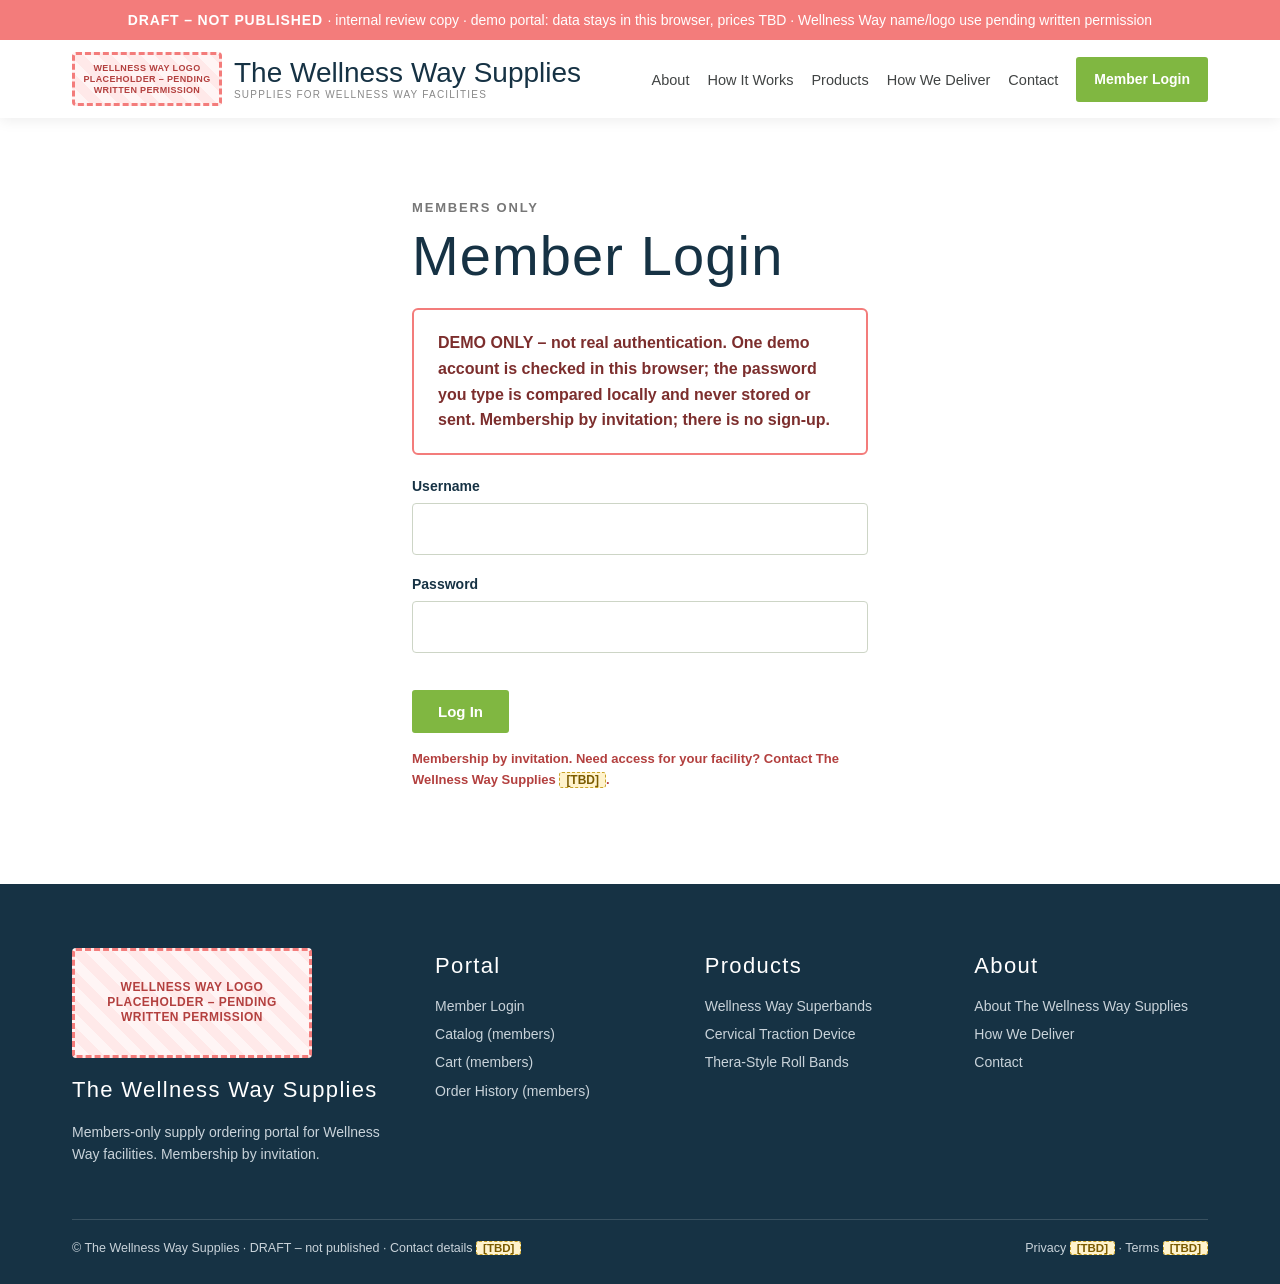
==== login.html @ 59ada097 "Publish the Wellness Way Supplies static site for GitHub Pages. Add the finished HTML/CSS/JS site at" ====
<!DOCTYPE html>
<html lang="en" data-root=""><head><meta charset="utf-8"><meta name="viewport" content="width=device-width,initial-scale=1">
<meta name="robots" content="noindex,nofollow">
<link rel="icon" href="data:,">
<title>Member Login – The Wellness Way Supplies (DRAFT)</title>
<link rel="stylesheet" href="css/styles.css"><script src="js/demo-auth.js"></script><script src="js/catalog.js"></script><script src="js/prices.js"></script><script src="js/app.js"></script></head>
<body data-page="login">
<div class="draft-banner">DRAFT – not published <span>· internal review copy · demo portal: data stays in this browser, prices TBD · Wellness Way name/logo use pending written permission</span></div>
<header class="site"><div class="wrap nav">
  <a class="brand" href="index.html"><div class="logo-ph sm" role="img" aria-label="Wellness Way logo placeholder">WELLNESS WAY LOGO PLACEHOLDER – pending written permission</div><span class="brand-name">The Wellness Way Supplies<small>Supplies for Wellness Way facilities</small></span></a>
  <ul><li><a href="index.html#about">About</a></li><li><a href="index.html#how">How It Works</a></li><li><a href="index.html#products">Products</a></li><li><a href="index.html#deliver">How We Deliver</a></li><li><a href="index.html#contact">Contact</a></li><li><a class="btn" href="login.html">Member Login</a></li></ul>
  <button class="btn menu" type="button" aria-label="Menu">Menu</button>
</div></header>
<main>

<section><div class="wrap" style="max-width:520px">
  <div class="eyebrow">Members only</div><h2>Member Login</h2>
  <div class="pricing-note" style="margin:0 0 20px">DEMO ONLY – not real authentication. One demo account is checked in this browser; the password you type is compared locally and never stored or sent. Membership by invitation; there is no sign-up.</div>
  <div id="already" class="pricing-note hidden" style="margin:0 0 20px">You are already logged in. <a href="members/catalog.html">Go to the catalog →</a></div>
  <form id="login" novalidate autocomplete="off">
    <div class="form-grid"><div class="full"><label for="username">Username</label><input id="username" name="username" type="text" autocomplete="off" required></div>
    <div class="full"><label for="password">Password</label><input id="password" name="password" type="password" autocomplete="off" required></div></div>
    <p id="login-err" class="err" role="alert"></p>
    <p style="margin-top:10px"><button class="btn" type="submit" id="go">Log In</button></p>
  </form>
  <p class="form-note">Membership by invitation. Need access for your facility? Contact The Wellness Way Supplies <span class="tbd">[TBD]</span>.</p>
</div></section>

</main>
<footer><div class="wrap">
  <div class="fcols">
    <div><div style="margin-bottom:14px"><div class="logo-ph md" role="img" aria-label="Wellness Way logo placeholder">WELLNESS WAY LOGO PLACEHOLDER – pending written permission</div></div><h4>The Wellness Way Supplies</h4><p>Members-only supply ordering portal for Wellness Way facilities. Membership by invitation.</p></div>
    <div><h4>Portal</h4><ul><li><a href="login.html">Member Login</a></li><li><a href="members/catalog.html">Catalog (members)</a></li><li><a href="members/cart.html">Cart (members)</a></li><li><a href="members/orders.html">Order History (members)</a></li></ul></div>
    <div><h4>Products</h4><ul><li><a href="members/product-superbands.html">Wellness Way Superbands</a></li><li><a href="members/product-cervical-traction.html">Cervical Traction Device</a></li><li><a href="members/product-roll-bands.html">Thera-Style Roll Bands</a></li></ul></div>
    <div><h4>About</h4><ul><li><a href="index.html#about">About The Wellness Way Supplies</a></li><li><a href="index.html#deliver">How We Deliver</a></li><li><a href="index.html#contact">Contact</a></li></ul></div>
  </div>
  <div class="fbottom"><span>© The Wellness Way Supplies · DRAFT – not published · Contact details <span class="tbd">[TBD]</span></span><span>Privacy <span class="tbd">[TBD]</span> · Terms <span class="tbd">[TBD]</span></span></div>
</div></footer>
</body></html>
---- css/styles.css ----
/* The Wellness Way Supplies — DRAFT styles. Palette/fonts follow thewellnessway.com:
   green #80b741, navy #163244, charcoal #414444, accent #f37c7b,
   headings Bebas Neue (stand-in for Bebas Neue Pro Expanded), body Inter (stand-in for Bilo), accents Cardo. */
:root{--green:#80b741;--green-d:#6a9b33;--navy:#163244;--char:#414444;--coral:#f37c7b;--light:#f5f7f2;--line:#e3e8de}
*{box-sizing:border-box}
html{scroll-behavior:smooth}
body{margin:0;font-family:Inter,"Bilo Regular",Helvetica,Arial,sans-serif;color:var(--char);line-height:1.6;background:#fff}
h1,h2,h3{font-family:"Bebas Neue","Bebas Neue Pro Expanded ExtraBold",Oswald,Impact,sans-serif;font-weight:400;letter-spacing:.02em;line-height:1.05;color:var(--navy);margin:0 0 .4em}
h1{font-size:clamp(48px,7vw,88px);color:#fff}
h2{font-size:clamp(38px,4.5vw,56px)}
h3{font-size:30px}
a{color:var(--green-d)}
.wrap{max-width:1200px;margin:0 auto;padding:0 32px}
.eyebrow{font-size:13px;font-weight:700;letter-spacing:.14em;text-transform:uppercase;color:#777;margin-bottom:8px}
.serif{font-family:Cardo,Georgia,serif;font-style:italic}
.tbd{background:#fff3cd;color:#7a5a00;border:1px dashed #c9a227;padding:0 6px;border-radius:3px;font-weight:600;font-size:.92em;white-space:nowrap}

/* draft banner */
.draft-banner{position:sticky;top:0;z-index:60;background:var(--coral);color:#fff;text-align:center;font-weight:800;letter-spacing:.06em;padding:9px 16px;font-size:14px;text-transform:uppercase}
.draft-banner span{font-weight:500;text-transform:none;letter-spacing:0}

/* header (mirrors TWW: logo left, text nav, outlined button, green CTA) */
header.site{position:sticky;top:38px;z-index:50;background:#fff;box-shadow:0 2px 14px rgba(0,0,0,.08)}
.nav{display:flex;align-items:center;justify-content:space-between;gap:20px;height:78px}
.brand{display:flex;align-items:center;gap:12px;text-decoration:none}
.brand-name{font-family:"Bebas Neue",Oswald,sans-serif;font-size:28px;color:var(--navy);line-height:1}
.brand-name small{display:block;font-family:Inter,sans-serif;font-size:10px;letter-spacing:.12em;color:#888;text-transform:uppercase;margin-top:3px}
.nav ul{display:flex;align-items:center;gap:18px;white-space:nowrap;list-style:none;margin:0;padding:0}
.nav ul a{text-decoration:none;color:var(--char);font-size:14.5px}
.nav ul .btn{padding:9px 16px;font-size:14px}
.nav ul a:hover{color:var(--green)}
.btn{display:inline-block;background:var(--green);color:#fff!important;text-decoration:none;padding:11px 24px;border-radius:3px;font-weight:600;font-size:15px;border:2px solid var(--green);cursor:pointer}
.btn:hover{background:var(--green-d);border-color:var(--green-d)}
.btn-outline{background:transparent;color:var(--navy)!important;border:2px solid var(--navy)}
.btn-outline:hover{background:var(--navy);color:#fff!important}
.btn[disabled]{background:#9aa39a;border-color:#9aa39a;cursor:not-allowed}

/* logo placeholders */
.logo-ph{display:flex;align-items:center;justify-content:center;text-align:center;border:3px dashed var(--coral);background:repeating-linear-gradient(45deg,#fff5f5,#fff5f5 10px,#ffe9e9 10px,#ffe9e9 20px);color:#b3403f;font-weight:800;font-size:11px;letter-spacing:.04em;text-transform:uppercase;line-height:1.25;padding:6px;border-radius:4px}
.logo-ph.sm{width:150px;height:54px;font-size:9px}
.logo-ph.md{width:240px;height:110px;font-size:12px}
.logo-ph.lg{width:100%;max-width:340px;height:150px;font-size:14px}
.photo-ph{display:flex;flex-direction:column;align-items:center;justify-content:center;text-align:center;background:#eef1ea;border:2px dashed #9fb38a;color:#5c6b4d;font-weight:700;border-radius:10px;padding:24px;min-height:320px;gap:14px}
.photo-ph .ico{font-size:44px;opacity:.6}

/* hero */
.hero{position:relative;background:linear-gradient(115deg,rgba(22,50,68,.96) 0%,rgba(22,50,68,.85) 45%,rgba(65,68,68,.75) 100%),radial-gradient(circle at 80% 30%,#80b741 0,transparent 55%);color:#fff;padding:110px 0 150px;overflow:hidden}
.hero .wrap{display:grid;grid-template-columns:1.1fr .9fr;gap:48px;align-items:center}
.hero p.lead{font-size:19px;max-width:560px;color:#e8eef1}
.hero .eyebrow{color:var(--green)}
.hero .ctas{display:flex;gap:14px;flex-wrap:wrap;margin-top:26px}
.hero .ctas .btn-outline{color:#fff!important;border-color:#fff}
.hero-card{background:rgba(255,255,255,.08);border:1px solid rgba(255,255,255,.2);border-radius:12px;padding:22px;display:flex;flex-direction:column;align-items:center;gap:16px}
.hero-card .photo-ph{background:rgba(255,255,255,.9);width:100%;min-height:250px}
.hero-card .tag{font-size:13px;color:#cfe3b8;text-align:center}
.torn{position:absolute;left:0;right:0;bottom:-1px;width:100%;height:60px;display:block}

/* philosophy statement (TWW big serif-ish statement with highlights) */
.statement{padding:90px 0 40px}
.statement p{font-family:Cardo,Georgia,serif;font-size:clamp(24px,3vw,36px);line-height:1.45;color:#333;max-width:980px;margin:0}
.hl{background:rgba(219,127,0,.12);padding:0 4px}

/* big outlined heading like TWW "HOW WE HELP" */
.ghost{font-family:"Bebas Neue",Oswald,sans-serif;font-size:clamp(70px,11vw,150px);line-height:.9;color:#d6d6d6;margin:0}
.split{display:grid;grid-template-columns:1fr 1.2fr;gap:50px;align-items:start}
.bar-left{border-left:4px solid var(--green);padding-left:28px;font-size:18px}

section{padding:80px 0}
.alt{background:var(--light)}

/* product blocks */
.product{display:grid;grid-template-columns:1fr 1fr;gap:56px;align-items:center;padding:60px 0;border-top:1px solid var(--line)}
.product:first-of-type{border-top:0}
.product.rev .media{order:2}
.badge{display:inline-block;background:var(--green);color:#fff;font-size:12px;font-weight:700;letter-spacing:.12em;text-transform:uppercase;padding:5px 12px;border-radius:2px;margin-bottom:12px}
.badge.navy{background:var(--navy)}
.specs{width:100%;border-collapse:collapse;margin:18px 0;font-size:15px}
.specs th,.specs td{text-align:left;padding:10px 12px;border-bottom:1px solid var(--line);vertical-align:top}
.specs th{width:42%;color:var(--navy);font-weight:600;background:#fafbf8}
.src{font-size:12px;color:#8a8a8a;margin-top:6px}
.link-u{font-family:"Bebas Neue",Oswald,sans-serif;font-size:22px;letter-spacing:.04em;color:var(--green);text-decoration:none;border-bottom:2px solid var(--green)}
ul.check{list-style:none;padding:0;margin:14px 0}
ul.check li{padding-left:28px;position:relative;margin:8px 0}
ul.check li:before{content:"✓";position:absolute;left:0;color:var(--green);font-weight:800}

/* steps (TWW "Step 1 · We Listen" style) */
.steps{display:grid;grid-template-columns:repeat(4,1fr);gap:22px;margin-top:36px}
.step{background:#fff;border-top:4px solid var(--green);padding:24px;border-radius:4px;box-shadow:0 4px 18px rgba(0,0,0,.05)}
.step .num{font-family:"Bebas Neue",Oswald,sans-serif;font-size:46px;color:var(--green);line-height:1}
.pricing-note{margin-top:34px;background:#fff;border:2px solid var(--coral);border-radius:6px;padding:20px 24px;color:#7c2e2d;font-weight:600}

/* about */
.about-grid{display:grid;grid-template-columns:.8fr 1.2fr;gap:56px;align-items:center}
.about-grid img{max-width:100%;width:340px;display:block;margin:0 auto}

/* form */
.form-grid{display:grid;grid-template-columns:1fr 1fr;gap:18px}
.form-grid .full{grid-column:1/-1}
label{display:block;font-size:14px;font-weight:600;color:var(--navy);margin-bottom:6px}
input,select,textarea{width:100%;padding:12px 14px;border:1px solid #cdd5c6;border-radius:4px;font:inherit;background:#fff}
textarea{min-height:120px}
.form-note{font-size:13px;color:#b3403f;font-weight:600;margin-top:12px}

/* CTA band (TWW "Get Started") */
.cta-band{background:var(--green);color:#fff;text-align:center;padding:70px 0}
.cta-band h2{color:#fff}

/* footer */
footer{background:var(--navy);color:#c9d3da;padding:64px 0 26px;font-size:14px}
.fcols{display:grid;grid-template-columns:1.4fr 1fr 1fr 1fr;gap:36px}
footer h4{font-family:"Bebas Neue",Oswald,sans-serif;font-weight:400;font-size:22px;letter-spacing:.06em;color:#fff;margin:0 0 12px}
footer ul{list-style:none;padding:0;margin:0}
footer li{margin:6px 0}
footer a{color:#c9d3da;text-decoration:none}
footer a:hover{color:var(--green)}
.fbottom{border-top:1px solid rgba(255,255,255,.15);margin-top:40px;padding-top:18px;display:flex;justify-content:space-between;gap:16px;flex-wrap:wrap;font-size:12.5px}

/* mobile */
.nav .menu{display:none}
@media (max-width:1180px){.nav ul{display:none}.nav .menu{display:inline-block!important}}
@media (max-width:900px){
  .hero{padding:70px 0 110px}
  .hero .wrap,.split,.product,.about-grid{grid-template-columns:1fr;gap:30px}
  .product.rev .media{order:0}
  .steps{grid-template-columns:1fr 1fr}
  .fcols{grid-template-columns:1fr 1fr}
  .form-grid{grid-template-columns:1fr}
  .wrap{padding:0 20px}
  section{padding:56px 0}
  header.site{top:56px}
}
@media (max-width:520px){.steps,.fcols{grid-template-columns:1fr}.logo-ph.sm{width:118px}}
.steps.three{grid-template-columns:repeat(3,1fr)}
@media (max-width:900px){.steps.three{grid-template-columns:1fr}.draft-banner span{display:none}header.site{top:38px}}
.steps,.steps.three{grid-template-columns:repeat(4,minmax(0,1fr))}.steps.three{grid-template-columns:repeat(3,minmax(0,1fr))}
.step{overflow-wrap:anywhere}
@media (max-width:900px){.steps{grid-template-columns:repeat(2,minmax(0,1fr))}.steps.three{grid-template-columns:minmax(0,1fr)}}
@media (max-width:520px){.steps{grid-template-columns:minmax(0,1fr)}}
@media (max-width:900px){.tbd{white-space:normal}}
@media (max-width:520px){.brand-name{font-size:21px}.brand-name small{display:none}.nav{height:66px;gap:10px}.nav .menu{padding:9px 12px;font-size:13px}}

/* ===== v3 workable portal additions ===== */
.hidden{display:none!important}
.err{color:#b3261e;font-weight:600;min-height:1.2em;margin:8px 0}
.muted{color:#777;font-size:14px}
.req{color:#b3261e}
.invalid{border-color:#b3261e!important;background:#fff6f5}
.invite-note{color:#cfe3b8;font-size:14px;margin-top:14px}
.nav ul a.active{color:var(--green);font-weight:600}
.cart-count{display:inline-block;min-width:20px;padding:0 6px;border-radius:10px;background:var(--green);color:#fff;font-size:12px;font-weight:700;text-align:center;line-height:20px;margin-left:2px}
.menu .cart-count{background:#fff;color:var(--green)}
button.menu{font-family:inherit}
@media (max-width:1180px){
  header.site.open .nav ul{display:flex;flex-direction:column;align-items:stretch;position:absolute;top:100%;left:0;right:0;background:#fff;padding:12px 20px 18px;gap:6px;box-shadow:0 10px 20px rgba(0,0,0,.12)}
  header.site.open .nav ul a{display:block;padding:8px 0}
  header.site .nav{position:relative}
}
.sw{display:inline-block;width:16px;height:16px;border-radius:50%;border:1px solid rgba(0,0,0,.35);vertical-align:-3px;margin-right:6px}
code{font-family:ui-monospace,Menlo,Consolas,monospace;font-size:.88em;background:#f1f3ee;padding:1px 5px;border-radius:3px}
.pgrid{display:grid;grid-template-columns:repeat(3,minmax(0,1fr));gap:26px;margin-top:30px}
.pcard{border:1px solid var(--line);border-radius:10px;overflow:hidden;background:#fff;display:flex;flex-direction:column}
.pcard-img{text-decoration:none}
.photo-ph.sm{min-height:220px;border-radius:0;border-width:0 0 2px;font-size:14px}
.pcard-body{padding:20px 22px 24px;display:flex;flex-direction:column;flex:1}
.pcard-body h3 a{color:var(--navy);text-decoration:none}
.pcard-body .btn{margin-top:auto;text-align:center}
.swatches{min-height:20px;margin:4px 0}
.price{font-size:20px;font-weight:700;color:var(--navy);margin:6px 0 14px}
.price.big{font-size:26px}
.price small{font-size:13px;font-weight:500;color:#777}
.crumbs{font-size:14px;color:#777;margin:0 0 16px}
.pdp{display:grid;grid-template-columns:1fr 1fr;gap:50px;align-items:start}
h1.pname{color:var(--navy);font-size:clamp(40px,4.5vw,60px);margin:6px 0}
.buybox .sub{color:#666;font-size:15px}
.vpicker{display:flex;flex-wrap:wrap;gap:8px;margin-top:8px}
.vbtn{font:inherit;font-size:14px;background:#fff;border:2px solid var(--line);border-radius:22px;padding:7px 14px;cursor:pointer;color:var(--char)}
.vbtn.on{border-color:var(--green);background:#f3f9ec;font-weight:600}
.addrow{display:flex;align-items:flex-end;gap:14px;margin-top:10px}
.addrow input{width:120px}
.added{color:#2e7d32;font-weight:600;min-height:1.2em}
.pack{display:grid;grid-template-columns:1fr 1.4fr;gap:40px;align-items:start}
.packfig{margin:0}.packfig img{width:100%;border:1px solid var(--line);border-radius:8px;display:block}
.packfig figcaption{font-size:13px;color:#777;margin-top:8px}
.cart-table input.cq{width:90px}
button.link{background:none;border:0;color:#b3261e;text-decoration:underline;cursor:pointer;font:inherit;font-size:14px}
.specs tfoot th,.specs tfoot td{border-top:2px solid var(--navy);font-weight:700}
.specs thead th{width:auto;background:#eef3e8}
.empty{padding:30px;border:2px dashed var(--line);border-radius:10px;text-align:center;color:#666}
.empty-cell{text-align:center;color:#888;padding:30px!important}
.co-grid{display:grid;grid-template-columns:1.4fr 1fr;gap:40px;align-items:start}
.co-grid aside{background:var(--light);border-radius:10px;padding:22px;position:sticky;top:140px}
.co-grid aside .specs th{width:auto}
.chk{display:flex;gap:8px;align-items:center;margin-top:16px;font-size:15px}
.chk input{width:auto}
.confirm-box{border-left:6px solid var(--green);background:#f3f9ec;padding:24px 28px;border-radius:6px;margin-bottom:24px}
.order-grid{display:grid;grid-template-columns:1fr 1.6fr;gap:40px}
.order-grid .specs th{width:auto}
@media (max-width:900px){
  .pgrid,.pdp,.pack,.co-grid,.order-grid{grid-template-columns:minmax(0,1fr)}
  .co-grid aside{position:static}
  table.resp thead,.cart-table thead{display:none}
  table.resp tr,.cart-table tbody tr{display:block;border-bottom:1px solid var(--line);padding:8px 0}
  table.resp td,.cart-table tbody td{display:flex;justify-content:space-between;gap:12px;border:0;padding:4px 6px}
  table.resp td:before,.cart-table tbody td[data-l]:before{content:attr(data-l);font-weight:600;color:var(--navy)}
  .cart-table tfoot th{display:none}
}
@media (max-width:520px){.logo-ph.sm{width:122px;height:50px;font-size:7.5px;letter-spacing:0;padding:3px;border-width:2px}}
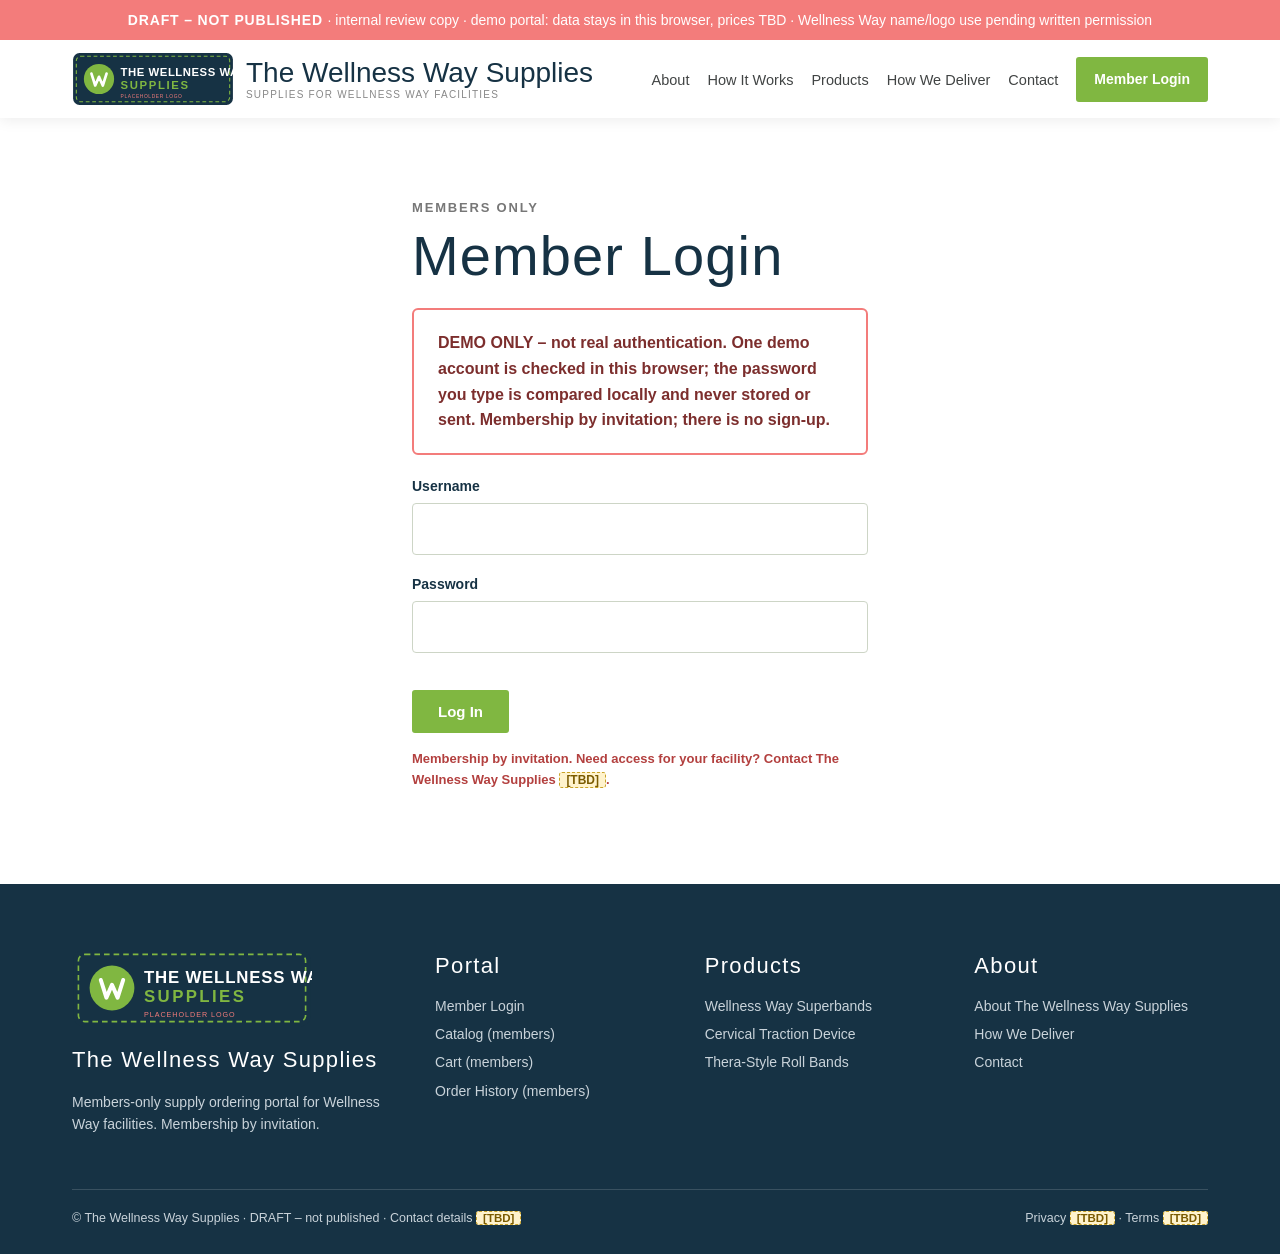
==== commit 16fac9db: "Preview: placeholder logo and photos Co-authored-by: jimlandis <jimlandis@users.noreply.github.com>" ====
--- a/login.html
+++ b/login.html
@@ -7,7 +7,7 @@
 <body data-page="login">
 <div class="draft-banner">DRAFT – not published <span>· internal review copy · demo portal: data stays in this browser, prices TBD · Wellness Way name/logo use pending written permission</span></div>
 <header class="site"><div class="wrap nav">
-  <a class="brand" href="index.html"><div class="logo-ph sm" role="img" aria-label="Wellness Way logo placeholder">WELLNESS WAY LOGO PLACEHOLDER – pending written permission</div><span class="brand-name">The Wellness Way Supplies<small>Supplies for Wellness Way facilities</small></span></a>
+  <a class="brand" href="index.html"><img class="logo-img sm" src="images/logo-placeholder.svg" alt="The Wellness Way Supplies placeholder logo (Wellness Way logo use pending written permission)"><span class="brand-name">The Wellness Way Supplies<small>Supplies for Wellness Way facilities</small></span></a>
   <ul><li><a href="index.html#about">About</a></li><li><a href="index.html#how">How It Works</a></li><li><a href="index.html#products">Products</a></li><li><a href="index.html#deliver">How We Deliver</a></li><li><a href="index.html#contact">Contact</a></li><li><a class="btn" href="login.html">Member Login</a></li></ul>
   <button class="btn menu" type="button" aria-label="Menu">Menu</button>
 </div></header>
@@ -29,7 +29,7 @@
 </main>
 <footer><div class="wrap">
   <div class="fcols">
-    <div><div style="margin-bottom:14px"><div class="logo-ph md" role="img" aria-label="Wellness Way logo placeholder">WELLNESS WAY LOGO PLACEHOLDER – pending written permission</div></div><h4>The Wellness Way Supplies</h4><p>Members-only supply ordering portal for Wellness Way facilities. Membership by invitation.</p></div>
+    <div><div style="margin-bottom:14px"><img class="logo-img md" src="images/logo-placeholder.svg" alt="The Wellness Way Supplies placeholder logo (Wellness Way logo use pending written permission)"></div><h4>The Wellness Way Supplies</h4><p>Members-only supply ordering portal for Wellness Way facilities. Membership by invitation.</p></div>
     <div><h4>Portal</h4><ul><li><a href="login.html">Member Login</a></li><li><a href="members/catalog.html">Catalog (members)</a></li><li><a href="members/cart.html">Cart (members)</a></li><li><a href="members/orders.html">Order History (members)</a></li></ul></div>
     <div><h4>Products</h4><ul><li><a href="members/product-superbands.html">Wellness Way Superbands</a></li><li><a href="members/product-cervical-traction.html">Cervical Traction Device</a></li><li><a href="members/product-roll-bands.html">Thera-Style Roll Bands</a></li></ul></div>
     <div><h4>About</h4><ul><li><a href="index.html#about">About The Wellness Way Supplies</a></li><li><a href="index.html#deliver">How We Deliver</a></li><li><a href="index.html#contact">Contact</a></li></ul></div>
--- a/css/styles.css
+++ b/css/styles.css
@@ -205,3 +205,12 @@
   .cart-table tfoot th{display:none}
 }
 @media (max-width:520px){.logo-ph.sm{width:122px;height:50px;font-size:7.5px;letter-spacing:0;padding:3px;border-width:2px}}
+
+/* placeholder SVG graphics (logo + photos) */
+.logo-img{display:block;height:auto;max-width:100%}
+.logo-img.sm{height:54px;width:auto}
+.logo-img.md{width:240px}
+.logo-img.lg{width:100%;max-width:340px}
+.photo-img{display:block;width:100%;height:auto;border-radius:10px}
+.photo-img.sm{border-radius:0;aspect-ratio:4/3;object-fit:cover}
+.hero-card .photo-img{box-shadow:0 10px 30px rgba(0,0,0,.25)}
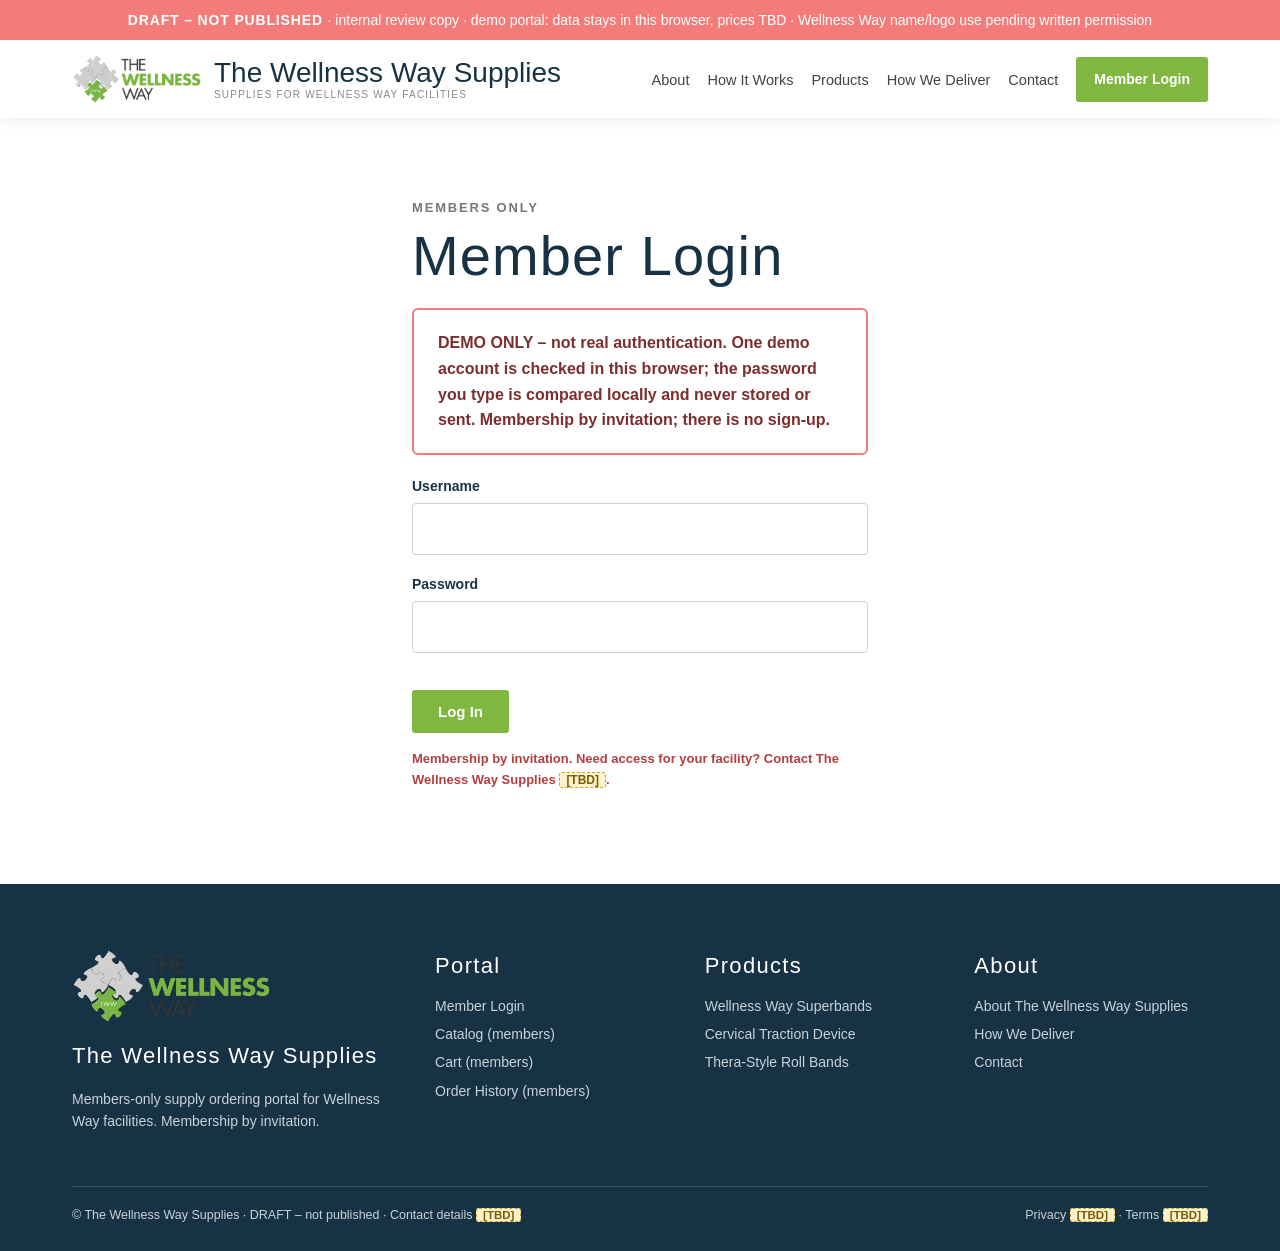
==== commit 465fdf6b: "Preview: finished Oct 29 edits — real public TWW logo, branded packaging drafts as product images, t" ====
--- a/login.html
+++ b/login.html
@@ -7,7 +7,7 @@
 <body data-page="login">
 <div class="draft-banner">DRAFT – not published <span>· internal review copy · demo portal: data stays in this browser, prices TBD · Wellness Way name/logo use pending written permission</span></div>
 <header class="site"><div class="wrap nav">
-  <a class="brand" href="index.html"><img class="logo-img sm" src="images/logo-placeholder.svg" alt="The Wellness Way Supplies placeholder logo (Wellness Way logo use pending written permission)"><span class="brand-name">The Wellness Way Supplies<small>Supplies for Wellness Way facilities</small></span></a>
+  <a class="brand" href="index.html"><img class="tww-logo sm" src="[data-uri]" alt="The Wellness Way logo" title="The Wellness Way logo (from thewellnessway.com) – use pending written permission"><span class="brand-name">The Wellness Way Supplies<small>Supplies for Wellness Way facilities</small></span></a>
   <ul><li><a href="index.html#about">About</a></li><li><a href="index.html#how">How It Works</a></li><li><a href="index.html#products">Products</a></li><li><a href="index.html#deliver">How We Deliver</a></li><li><a href="index.html#contact">Contact</a></li><li><a class="btn" href="login.html">Member Login</a></li></ul>
   <button class="btn menu" type="button" aria-label="Menu">Menu</button>
 </div></header>
@@ -29,7 +29,7 @@
 </main>
 <footer><div class="wrap">
   <div class="fcols">
-    <div><div style="margin-bottom:14px"><img class="logo-img md" src="images/logo-placeholder.svg" alt="The Wellness Way Supplies placeholder logo (Wellness Way logo use pending written permission)"></div><h4>The Wellness Way Supplies</h4><p>Members-only supply ordering portal for Wellness Way facilities. Membership by invitation.</p></div>
+    <div><div style="margin-bottom:14px"><img class="tww-logo md" src="[data-uri]" alt="The Wellness Way logo" title="The Wellness Way logo (from thewellnessway.com) – use pending written permission"></div><h4>The Wellness Way Supplies</h4><p>Members-only supply ordering portal for Wellness Way facilities. Membership by invitation.</p></div>
     <div><h4>Portal</h4><ul><li><a href="login.html">Member Login</a></li><li><a href="members/catalog.html">Catalog (members)</a></li><li><a href="members/cart.html">Cart (members)</a></li><li><a href="members/orders.html">Order History (members)</a></li></ul></div>
     <div><h4>Products</h4><ul><li><a href="members/product-superbands.html">Wellness Way Superbands</a></li><li><a href="members/product-cervical-traction.html">Cervical Traction Device</a></li><li><a href="members/product-roll-bands.html">Thera-Style Roll Bands</a></li></ul></div>
     <div><h4>About</h4><ul><li><a href="index.html#about">About The Wellness Way Supplies</a></li><li><a href="index.html#deliver">How We Deliver</a></li><li><a href="index.html#contact">Contact</a></li></ul></div>
--- a/css/styles.css
+++ b/css/styles.css
@@ -205,12 +205,11 @@
   .cart-table tfoot th{display:none}
 }
 @media (max-width:520px){.logo-ph.sm{width:122px;height:50px;font-size:7.5px;letter-spacing:0;padding:3px;border-width:2px}}
-
-/* placeholder SVG graphics (logo + photos) */
-.logo-img{display:block;height:auto;max-width:100%}
-.logo-img.sm{height:54px;width:auto}
-.logo-img.md{width:240px}
-.logo-img.lg{width:100%;max-width:340px}
-.photo-img{display:block;width:100%;height:auto;border-radius:10px}
-.photo-img.sm{border-radius:0;aspect-ratio:4/3;object-fit:cover}
-.hero-card .photo-img{box-shadow:0 10px 30px rgba(0,0,0,.25)}
+/* real logo + drawn mockups (Oct 30) */
+.tww-logo{display:block;height:auto;object-fit:contain}
+.tww-logo.sm{width:130px}.tww-logo.md{width:200px}.tww-logo.lg{width:100%;max-width:300px;margin:14px auto 0}
+.mock{background:#fff;border:1px solid #e3e7df;border-radius:10px;padding:10px;text-align:center}
+.mock img{width:100%;height:auto;display:block;border-radius:6px}
+.mock.sm img{height:190px;object-fit:contain}
+.mock-note{display:block;font-size:12px;color:#6b7280;margin-top:6px}
+@media (max-width:520px){.tww-logo.sm{width:104px}}
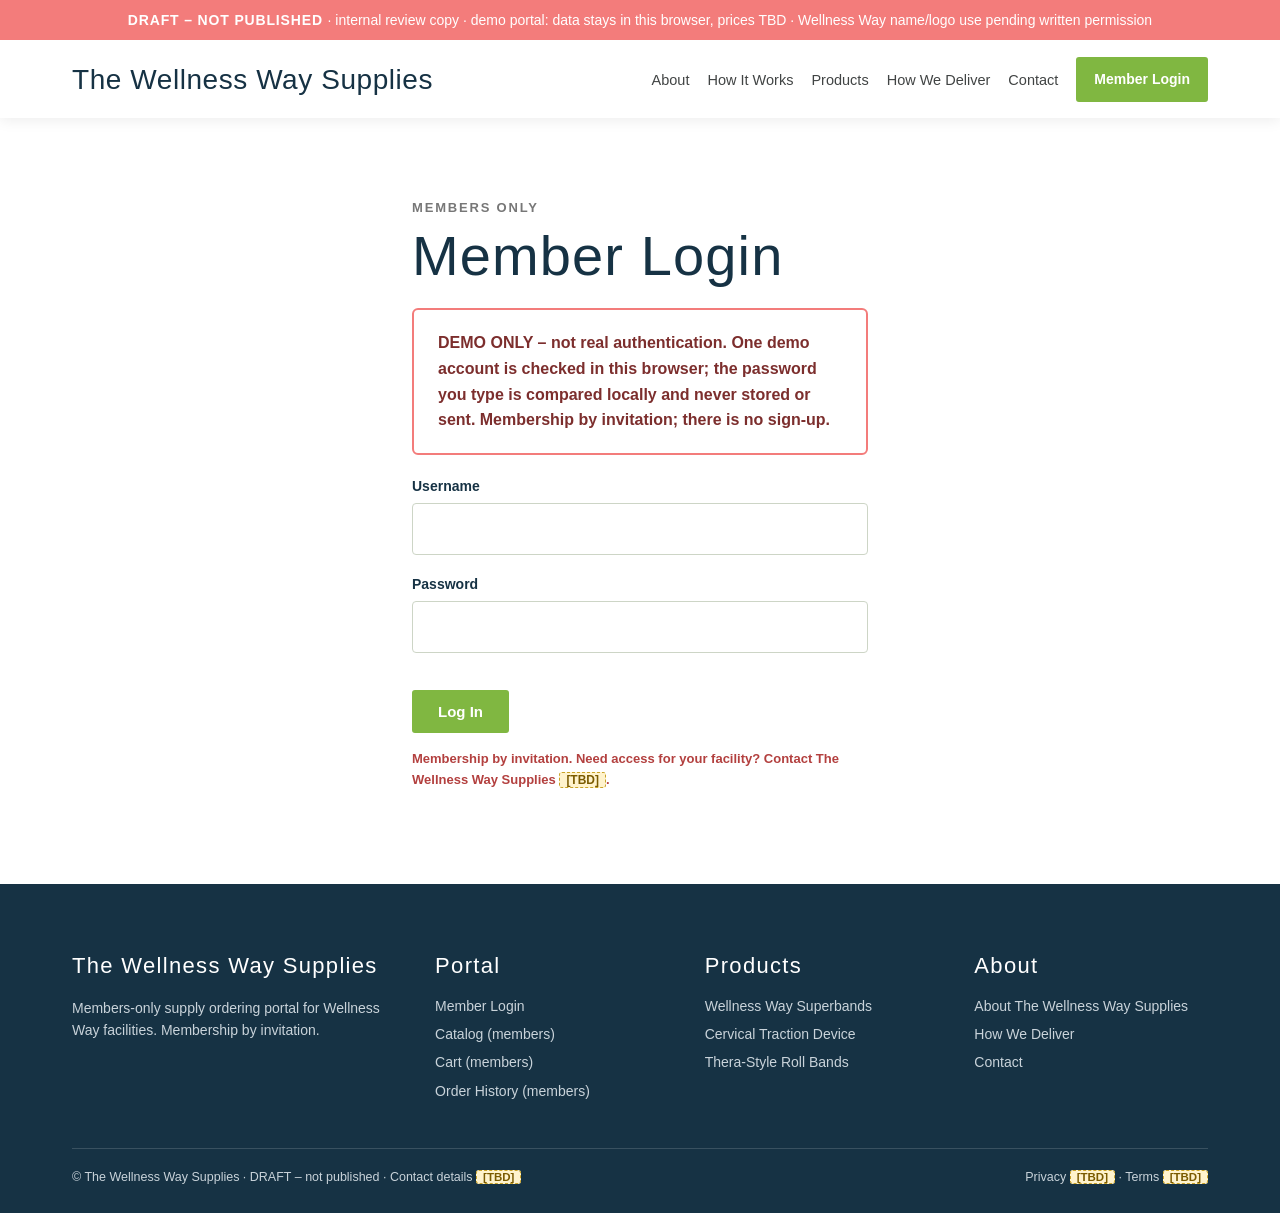
==== commit d3a2e80b: "Preview: web product photos, text-only header, logo removed Co-authored-by: jimlandis <jimlandis@use" ====
--- a/login.html
+++ b/login.html
@@ -7,7 +7,7 @@
 <body data-page="login">
 <div class="draft-banner">DRAFT – not published <span>· internal review copy · demo portal: data stays in this browser, prices TBD · Wellness Way name/logo use pending written permission</span></div>
 <header class="site"><div class="wrap nav">
-  <a class="brand" href="index.html"><img class="tww-logo sm" src="[data-uri]" alt="The Wellness Way logo" title="The Wellness Way logo (from thewellnessway.com) – use pending written permission"><span class="brand-name">The Wellness Way Supplies<small>Supplies for Wellness Way facilities</small></span></a>
+  <a class="brand" href="index.html"><span class="brand-name">The Wellness Way Supplies</span></a>
   <ul><li><a href="index.html#about">About</a></li><li><a href="index.html#how">How It Works</a></li><li><a href="index.html#products">Products</a></li><li><a href="index.html#deliver">How We Deliver</a></li><li><a href="index.html#contact">Contact</a></li><li><a class="btn" href="login.html">Member Login</a></li></ul>
   <button class="btn menu" type="button" aria-label="Menu">Menu</button>
 </div></header>
@@ -29,7 +29,7 @@
 </main>
 <footer><div class="wrap">
   <div class="fcols">
-    <div><div style="margin-bottom:14px"><img class="tww-logo md" src="[data-uri]" alt="The Wellness Way logo" title="The Wellness Way logo (from thewellnessway.com) – use pending written permission"></div><h4>The Wellness Way Supplies</h4><p>Members-only supply ordering portal for Wellness Way facilities. Membership by invitation.</p></div>
+    <div><h4>The Wellness Way Supplies</h4><p>Members-only supply ordering portal for Wellness Way facilities. Membership by invitation.</p></div>
     <div><h4>Portal</h4><ul><li><a href="login.html">Member Login</a></li><li><a href="members/catalog.html">Catalog (members)</a></li><li><a href="members/cart.html">Cart (members)</a></li><li><a href="members/orders.html">Order History (members)</a></li></ul></div>
     <div><h4>Products</h4><ul><li><a href="members/product-superbands.html">Wellness Way Superbands</a></li><li><a href="members/product-cervical-traction.html">Cervical Traction Device</a></li><li><a href="members/product-roll-bands.html">Thera-Style Roll Bands</a></li></ul></div>
     <div><h4>About</h4><ul><li><a href="index.html#about">About The Wellness Way Supplies</a></li><li><a href="index.html#deliver">How We Deliver</a></li><li><a href="index.html#contact">Contact</a></li></ul></div>
--- a/css/styles.css
+++ b/css/styles.css
@@ -23,7 +23,7 @@
 header.site{position:sticky;top:38px;z-index:50;background:#fff;box-shadow:0 2px 14px rgba(0,0,0,.08)}
 .nav{display:flex;align-items:center;justify-content:space-between;gap:20px;height:78px}
 .brand{display:flex;align-items:center;gap:12px;text-decoration:none}
-.brand-name{font-family:"Bebas Neue",Oswald,sans-serif;font-size:28px;color:var(--navy);line-height:1}
+.brand-name{font-family:"Bebas Neue",Oswald,sans-serif;font-size:28px;font-weight:400;color:var(--navy);line-height:1.05;letter-spacing:.02em;text-transform:none}
 .brand-name small{display:block;font-family:Inter,sans-serif;font-size:10px;letter-spacing:.12em;color:#888;text-transform:uppercase;margin-top:3px}
 .nav ul{display:flex;align-items:center;gap:18px;white-space:nowrap;list-style:none;margin:0;padding:0}
 .nav ul a{text-decoration:none;color:var(--char);font-size:14.5px}
@@ -137,7 +137,7 @@
 @media (max-width:900px){.steps{grid-template-columns:repeat(2,minmax(0,1fr))}.steps.three{grid-template-columns:minmax(0,1fr)}}
 @media (max-width:520px){.steps{grid-template-columns:minmax(0,1fr)}}
 @media (max-width:900px){.tbd{white-space:normal}}
-@media (max-width:520px){.brand-name{font-size:21px}.brand-name small{display:none}.nav{height:66px;gap:10px}.nav .menu{padding:9px 12px;font-size:13px}}
+@media (max-width:520px){.brand-name{font-size:22px;max-width:190px}.brand-name small{display:none}.nav{height:66px;gap:10px}.nav .menu{padding:9px 12px;font-size:13px}}
 
 /* ===== v3 workable portal additions ===== */
 .hidden{display:none!important}
@@ -206,10 +206,8 @@
 }
 @media (max-width:520px){.logo-ph.sm{width:122px;height:50px;font-size:7.5px;letter-spacing:0;padding:3px;border-width:2px}}
 /* real logo + drawn mockups (Oct 30) */
-.tww-logo{display:block;height:auto;object-fit:contain}
-.tww-logo.sm{width:130px}.tww-logo.md{width:200px}.tww-logo.lg{width:100%;max-width:300px;margin:14px auto 0}
 .mock{background:#fff;border:1px solid #e3e7df;border-radius:10px;padding:10px;text-align:center}
 .mock img{width:100%;height:auto;display:block;border-radius:6px}
 .mock.sm img{height:190px;object-fit:contain}
 .mock-note{display:block;font-size:12px;color:#6b7280;margin-top:6px}
-@media (max-width:520px){.tww-logo.sm{width:104px}}
+@media (max-width:520px){
